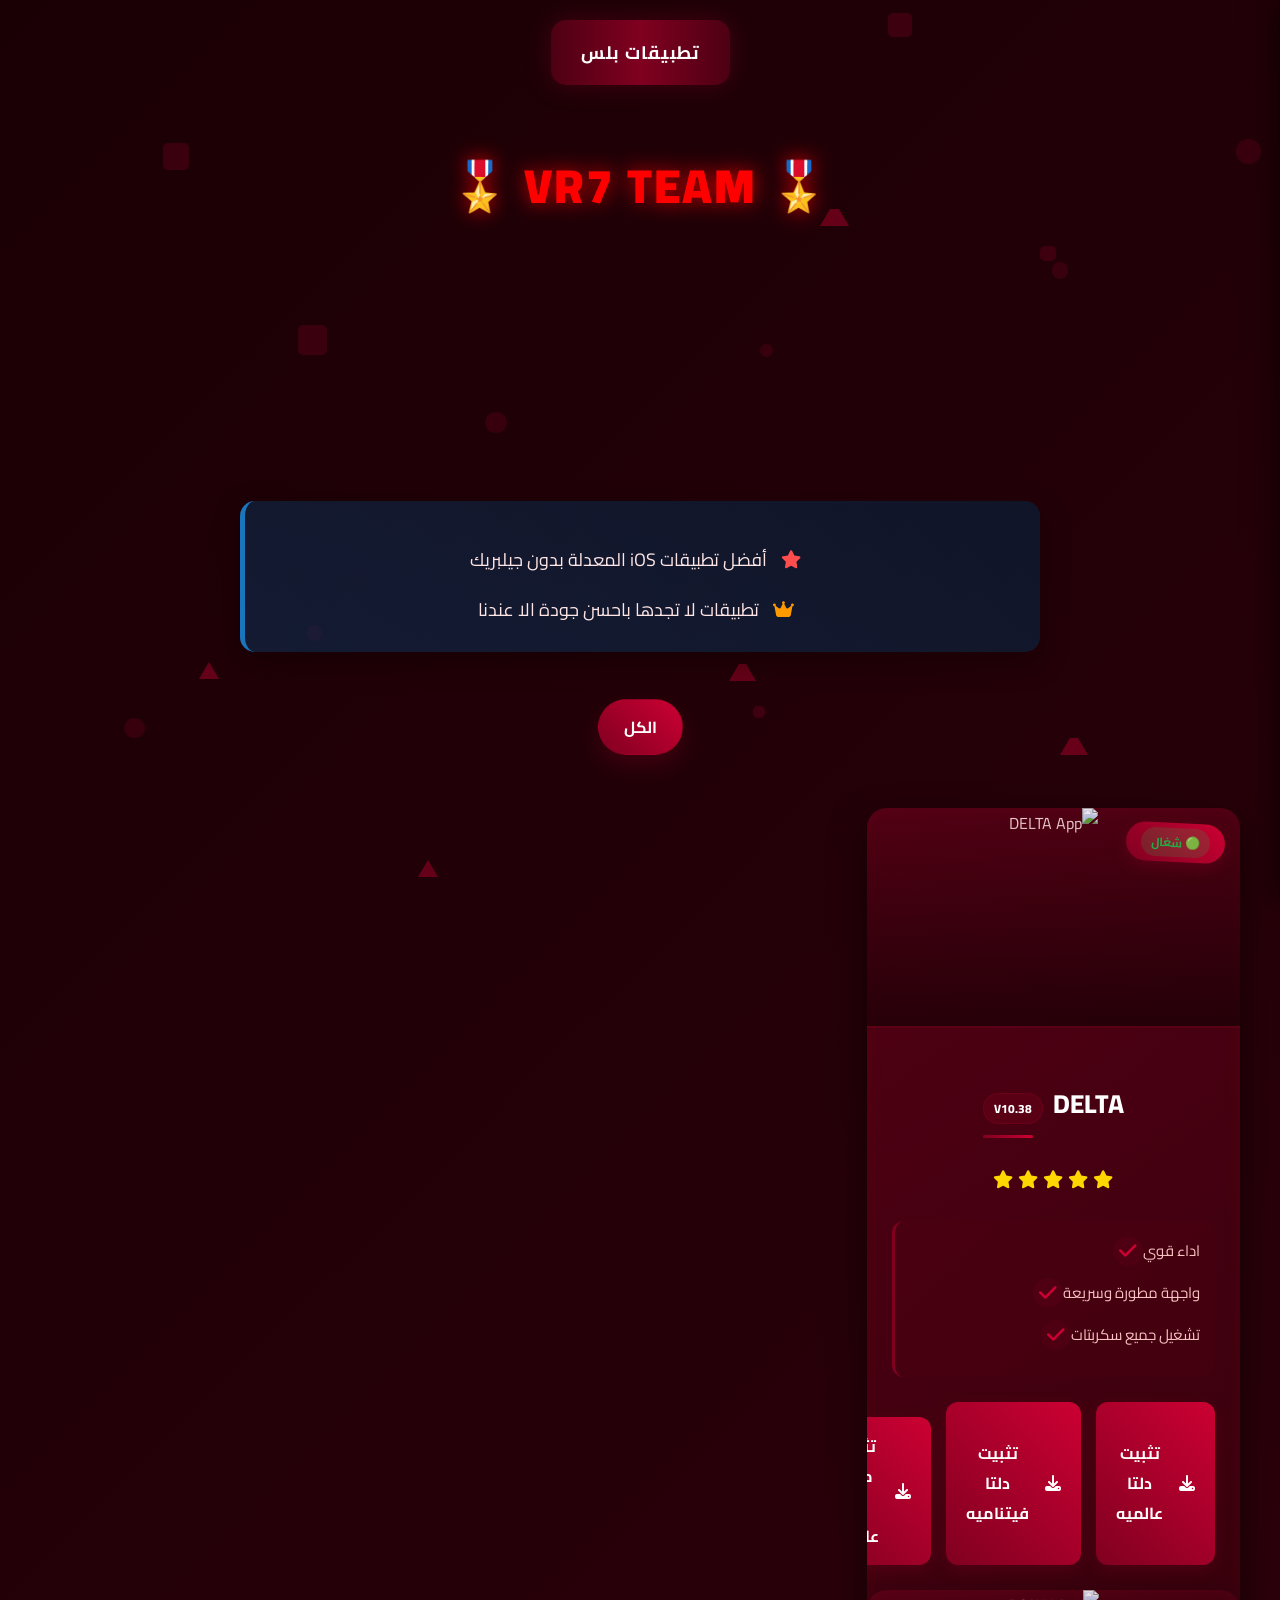
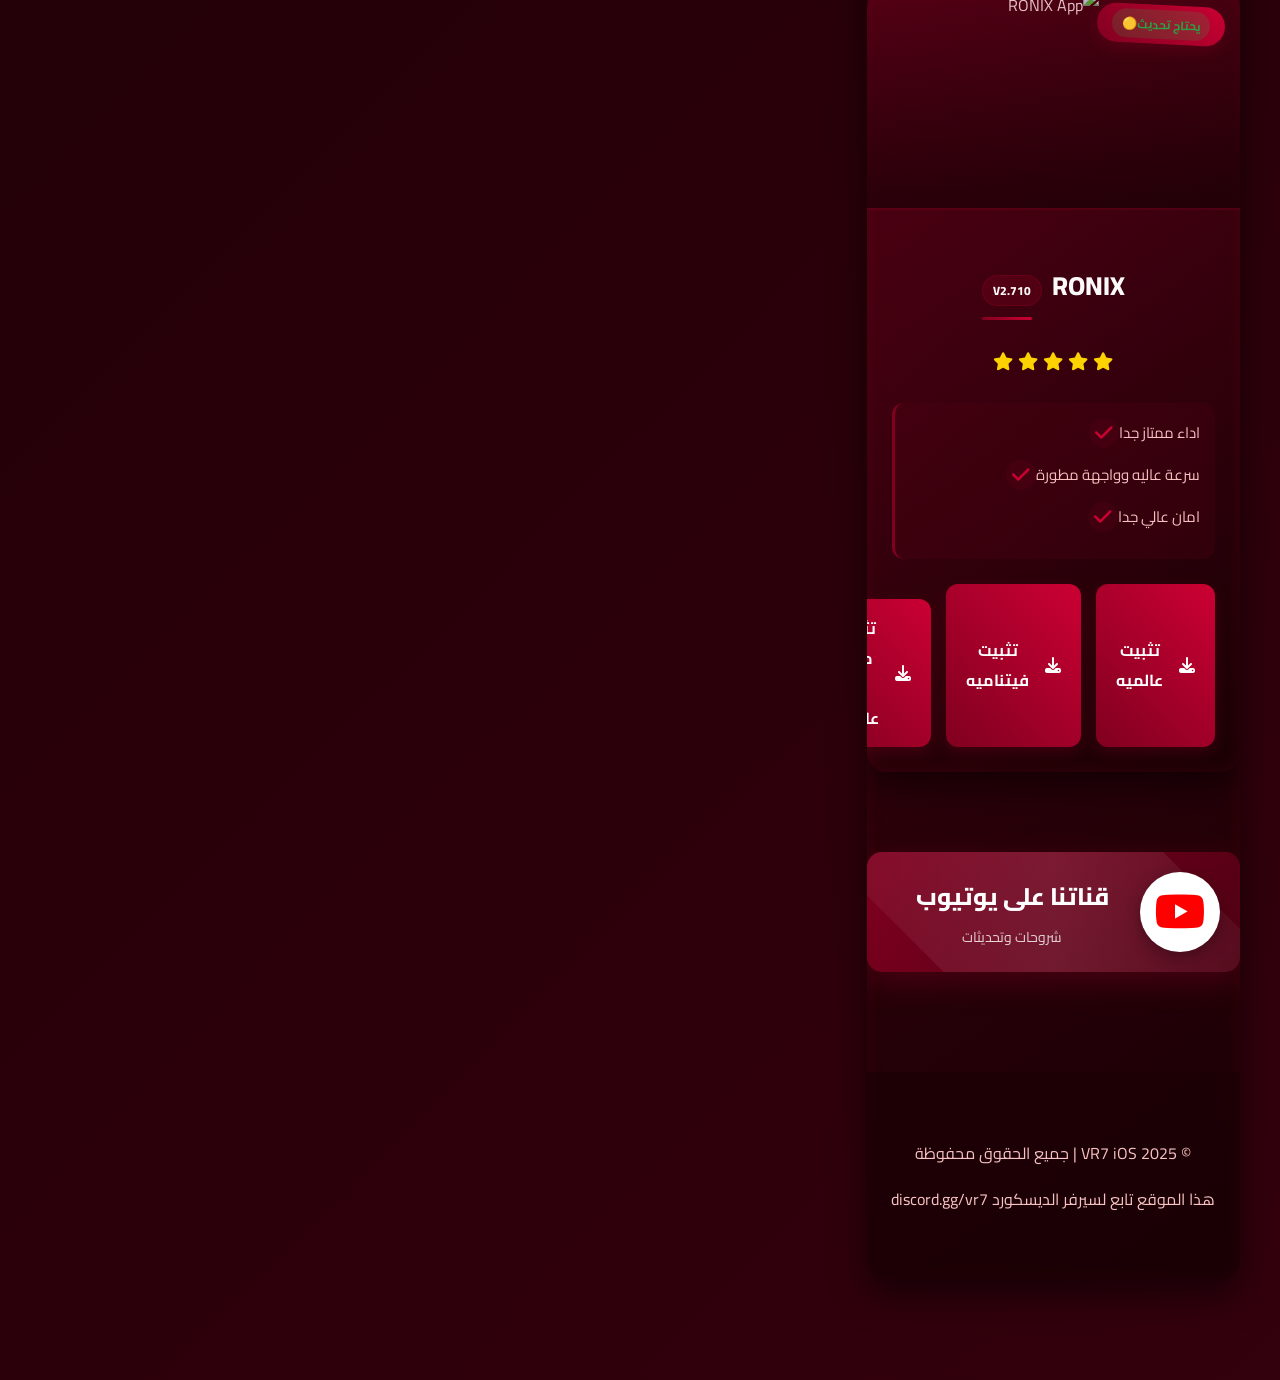
==== index.html @ 3690c136 "Add files via upload" ====
<!DOCTYPE html>
<html lang="ar" dir="rtl">
<head>
    <meta charset="UTF-8">
    <meta name="viewport" content="width=device-width, initial-scale=1.0">
    <title>VR7 iOS</title>
    <link rel="stylesheet" href="https://cdnjs.cloudflare.com/ajax/libs/font-awesome/6.4.0/css/all.min.css">
    <link rel="stylesheet" href="hahnano.css" type="text/css" media="all" />
    <style>
        .vr7-title {
            text-align: center;
            font-size: 3rem;
            font-weight: 900;
            color: #ff0000;
            text-transform: uppercase;
            letter-spacing: 2px;
            margin: 20px 0;
            animation: titleZoom 1s ease-out, titleFloat 2.5s ease-in-out 1s infinite, titleGlow 2s ease-in-out 1s infinite;
            text-shadow: 0 0 20px rgba(255, 0, 0, 0.8);
            position: relative;
        }

        @keyframes titleZoom {
            from { transform: scale(0.3); opacity: 0; }
            to { transform: scale(1); opacity: 1; }
        }

        @keyframes titleFloat {
            0%, 100% { transform: translateY(0); }
            50% { transform: translateY(-40px); }
        }

        @keyframes titleGlow {
            0%, 100% { text-shadow: 0 0 20px rgba(255, 0, 0, 0.8); }
            50% { text-shadow: 0 0 40px rgba(255, 0, 0, 1); }
        }

        .section-text {
            position: relative;
            overflow: hidden;
            border-left: 5px solid #1a75bc;
            background: linear-gradient(45deg, rgba(13, 43, 78, 0.6), rgba(10, 25, 47, 0.7));
        }
        
        .section-text::before {
            content: '';
            position: absolute;
            top: 0;
            right: 0;
            width: 100%;
            height: 100%;
            background: linear-gradient(135deg, transparent, rgba(26, 117, 188, 0.1));
            z-index: -1;
        }
        
        .section-text p {
            position: relative;
            padding-right: 15px;
            margin-bottom: 10px;
            font-size: 18px;
            line-height: 1.8;
        }
        
        .section-text p:last-child {
            margin-bottom: 0;
        }
        
        .status-indicator {
            font-size: 12px;
            font-weight: bold;
            padding: 3px 10px;
            border-radius: 15px;
        }
        
        .status-indicator.working {
            background: rgba(40, 167, 69, 0.2);
            color: #28a745;
        }
        
        .status-indicator.not-working {
            background: rgba(220, 53, 69, 0.2);
            color: #dc3545;
        }
        
        .app-button i {
            margin-left: 8px;
        }
        
        .app-badge {
            display: flex;
            align-items: center;
            gap: 8px;
        }
        
        .app-image {
            width: 100%;
            height: 100%;
            object-fit: cover;
            transition: transform 0.8s cubic-bezier(0.2, 0.8, 0.2, 1);
        }
        
        .app-card:hover .app-image {
            transform: scale(1.08);
        }
        
        .status-indicator.need-update {
            color: yellow; 
            font-weight: bold;
        }
    </style>
</head>
<body>

<div class="particles" id="particles"></div>

<div class="navbar">
  <div class="nav-container">
    <a href="ios.html">تطبيقات بلس</a>
  </div>
</div>

<div class="menu-toggle" id="menuToggle">
  <span></span>
  <span></span>
  <span></span>
</div>

<div class="mobile-menu" id="mobileMenu">
  <ul class="mobile-menu-items">
        <li><a href="ios.html">تطبيقات بلس</a></li>
  </ul>
</div>

<div class="menu-overlay" id="menuOverlay"></div>

<div class="content">
  <div class="vr7-title">🎖️ VR7 TEAM 🎖️</div>
  
  <h1 id="ios-title" class="ios-title animated-glow">iOS Apps</h1>

<div class="section-text">
  <p><i class="fas fa-star"></i> أفضل تطبيقات iOS المعدلة بدون جيلبريك</p>
  <p><i class="fas fa-crown"></i> تطبيقات لا تجدها باحسن جودة الا عندنا</p>
</div>

  <div class="category-tabs">
    <div class="category-tab active" data-category="الكل">الكل</div>
</div>
  
  <div class="app-grid">
    <!-- DELTA -->
    <div class="app-card" data-category="تطبيقات">
      <div class="app-header">
        <img src="https://i.thteam.me/Tybb8ZE4pG.jpg" alt="DELTA App" class="app-image">
        <div class="app-overlay"></div>
        <div class="app-badge">
                    <span class="status-indicator working">🟢 شغال</span>
        </div>
      </div>
      <div class="app-body">
        <h3 class="app-title">DELTA<span class="version-tag">V10.38</span></h3>
        <div class="rating">
          <span class="star"><i class="fas fa-star"></i></span>
          <span class="star"><i class="fas fa-star"></i></span>
          <span class="star"><i class="fas fa-star"></i></span>
          <span class="star"><i class="fas fa-star"></i></span>
          <span class="star"><i class="fas fa-star"></i></span>
        </div>
        <div class="app-features">
          <div class="app-feature">
            <span class="feature-text">اداء قوي</span>
            <div class="feature-icon"><i class="fas fa-check"></i></div>
          </div>
          <div class="app-feature">
            <span class="feature-text">واجهة مطورة وسريعة</span>
            <div class="feature-icon"><i class="fas fa-check"></i></div>
          </div>
          <div class="app-feature">
            <span class="feature-text">تشغيل جميع سكربتات</span>
            <div class="feature-icon"><i class="fas fa-check"></i></div>
          </div>
        </div>
        <div class="app-buttons">
          <a href="https://nekoo.eu.org/T8sEvo" class="app-button download-btn">
            <i class="fas fa-download"></i> تثبيت دلتا عالميه
          </a>

            <a href="https://nekoo.eu.org/KyAfT9" class="app-button download-btn">
            <i class="fas fa-download"></i> تثبيت دلتا فيتناميه
          </a>
            
<div class="app-buttons">
            <a href="https://cdn.gloopup.net/file/Delta-2.711.871.ipa" class="app-button download-btn">
              <i class="fas fa-download"></i>تثبيت ملف IPA عالميه
            </a>
            <a href="https://deltaexecutor.filesadda.com/DeltaiOS-2.713.ipa" class="app-button download-btn">
              <i class="fas fa-download"></i>تثبيت ملف IPA فيتناميه
            </a>

        </div>
      </div>
    </div>

    <!-- RONIX -->
    <div class="app-card" data-category="تطبيقات">
      <div class="app-header">
        <img src="https://i.thteam.me/W9BX4rzWLS.png" alt="RONIX App" class="app-image">
        <div class="app-overlay"></div>
        <div class="app-badge">
                    <span class="status-indicator working">يحتاج تحديث🟡</span>
        </div>
      </div>
      <div class="app-body">
        <h3 class="app-title">RONIX<span class="version-tag">V2.710</span></h3>
        <div class="rating">
          <span class="star"><i class="fas fa-star"></i></span>
          <span class="star"><i class="fas fa-star"></i></span>
          <span class="star"><i class="fas fa-star"></i></span>
          <span class="star"><i class="fas fa-star"></i></span>
          <span class="star"><i class="fas fa-star"></i></span>
        </div>
        <div class="app-features">
          <div class="app-feature">
            <span class="feature-text">اداء ممتاز جدا</span>
            <div class="feature-icon"><i class="fas fa-check"></i></div>
          </div>
          <div class="app-feature">
            <span class="feature-text">سرعة عاليه وواجهة مطورة</span>
            <div class="feature-icon"><i class="fas fa-check"></i></div>
          </div>
          <div class="app-feature">
            <span class="feature-text">امان عالي جدا</span>
            <div class="feature-icon"><i class="fas fa-check"></i></div>
          </div>
        </div>
        <div class="app-buttons">
          <a href="https://nekoo.eu.org/nWkgyB" class="app-button download-btn">
            <i class="fas fa-download"></i> تثبيت  عالميه
          </a>

          <a href="https://nekoo.eu.org/4q7R5w" class="app-button download-btn">
            <i class="fas fa-download"></i> تثبيت  فيتناميه
          </a>

        
                       
             <div class="app-buttons">
                 <a href="https://wrdcdn.net/r/154522/1773010059973/Ronix_2.710.706-3.ipa" class="app-button download-btn">
              <i class="fas fa-download"></i>تثبيت ملف iPA عالميه
            </a>
            
            <a href="https://wrdcdn.net/r/154522/1772929519604/Ronix%20VN_2.709.869.ipa" class="app-button download-btn">
              <i class="fas fa-download"></i>تثبيت ملف iPA فيتناميه
            </a>

        </div>
      </div>
    </div>
  </div>

<div class="youtube-button-section">
  <div class="youtube-container">
    <a href="https://youtube.com/@_vr7?si=ngyQSqnVWarBfsKb" class="youtube-button" target="_blank">
      <div class="youtube-pulse"></div>
      <div class="youtube-icon-wrapper">
        <i class="fab fa-youtube"></i>
      </div>
      <div class="youtube-text">
        <div class="youtube-main-text">قناتنا على يوتيوب</div>
        <div class="youtube-sub-text">شروحات وتحديثات</div>
      </div>
      <div class="youtube-arrow">
        <i class="fas fa-arrow-left"></i>
      </div>
    </a>
  </div>
</div>

<footer>
  <div class="footer-text">
    <p>© 2025 VR7 iOS | جميع الحقوق محفوظة</p>
    <p>هذا الموقع تابع لسيرفر الديسكورد discord.gg/vr7</p>
  </div>
</footer>
</div>

<script>
  document.addEventListener('DOMContentLoaded', function() {
    function createParticles() {
      const particlesContainer = document.getElementById('particles');
      if (!particlesContainer) return;
      const particleCount = window.innerWidth < 768 ? 15 : 25;
      
      const particleTypes = ['square', 'triangle', 'circle', 'star'];
      
      for (let i = 0; i < particleCount; i++) {
        const particle = document.createElement('div');
        const randomType = particleTypes[Math.floor(Math.random() * particleTypes.length)];
        particle.classList.add('particle', randomType);
        
        const size = Math.random() * 20 + 10;
        particle.style.width = size + 'px';
        particle.style.height = size + 'px';
        particle.style.left = Math.random() * 100 + 'vw';
        particle.style.top = Math.random() * 100 + 'vh';
        
        const duration = Math.random() * 20 + 10;
        particle.style.animationDuration = duration + 's';
        const delay = Math.random() * 5;
        particle.style.animationDelay = delay + 's';
        
        particlesContainer.appendChild(particle);
      }
    }

    function handleScrollAnimation() {
      const faders = document.querySelectorAll('.fade-in-section');
      const appearOptions = {
        threshold: 0.1,
        rootMargin: "0px 0px -100px 0px"
      };

      if ('IntersectionObserver' in window) {
        const appearOnScroll = new IntersectionObserver(function(entries, observer) {
          entries.forEach(entry => {
            if (!entry.isIntersecting) return;
            entry.target.classList.add('visible');
            observer.unobserve(entry.target);
          });
        }, appearOptions);

        faders.forEach(fader => {
          appearOnScroll.observe(fader);
        });

        const iosTitle = document.getElementById('ios-title');
        if (iosTitle) {
          iosTitle.classList.add('visible');
        }

        const appCards = document.querySelectorAll('.app-card');
        setTimeout(() => {
          appCards.forEach((card, index) => {
            setTimeout(() => {
              card.classList.add('visible');
            }, index * 100);
          });
        }, 500);
      }
    }

    function setupMobileMenu() {
      const menuToggle = document.querySelector('.menu-toggle');
      const mobileMenu = document.querySelector('.mobile-menu');
      const menuOverlay = document.querySelector('.menu-overlay');
      if (!menuToggle || !mobileMenu || !menuOverlay) return;

      menuToggle.addEventListener('click', function() {
        menuToggle.classList.toggle('active');
        mobileMenu.classList.toggle('active');
        menuOverlay.classList.toggle('active');
        document.body.style.overflow = mobileMenu.classList.contains('active') ? 'hidden' : '';
      });

      menuOverlay.addEventListener('click', function() {
        menuToggle.classList.remove('active');
        mobileMenu.classList.remove('active');
        menuOverlay.classList.remove('active');
        document.body.style.overflow = '';
      });
    }

    function setupCategoryTabs() {
      const categoryTabs = document.querySelectorAll('.category-tab');
      const appCards = document.querySelectorAll('.app-card');
      if (!categoryTabs.length || !appCards.length) return;

      categoryTabs.forEach(tab => {
        tab.addEventListener('click', function() {
          categoryTabs.forEach(t => t.classList.remove('active'));
          this.classList.add('active');
          const category = this.getAttribute('data-category');
          if (category === 'الكل') {
            appCards.forEach(card => {
              card.style.display = 'block';
              setTimeout(() => {
                card.classList.add('visible');
              }, 100);
            });
          } else {
            appCards.forEach(card => {
              card.classList.remove('visible');
              setTimeout(() => {
                const cardCategory = card.getAttribute('data-category');
                if (cardCategory === category || card.querySelector('.app-description').textContent.includes(category)) {
                  card.style.display = 'block';
                  setTimeout(() => {
                    card.classList.add('visible');
                  }, 100);
                } else {
                  card.style.display = 'none';
                }
              }, 300);
            });
          }
        });
      });
    }

    function setupDownloadButtons() {
      const downloadButtons = document.querySelectorAll('.download-btn');
      downloadButtons.forEach(button => {
        button.addEventListener('click', function(e) {
          if (!confirm('هل أنت متأكد من تثبيت هذا التطبيق؟ قد يكون هناك مخاطر أمنية محتملة عند تثبيت تطبيقات من مصادر غير معروفة.')) {
            e.preventDefault();
            return;
          }
          const originalText = this.textContent;
          this.innerHTML = '<i class="fas fa-spinner fa-spin"></i> جاري التحميل...';
          setTimeout(() => {
            this.innerHTML = '<i class="fas fa-check"></i> تم البدء!';
            
            setTimeout(() => {
              alert("طفشت وانت يجيك تعذر التثبيت؟\nمتوفر عندنا شهاده سنويه مع ضمان ويكون معك هاك شغال طول الوقت وانواع الهاكات و تطبيقات اخرى - العاب اخرى.\nاذا بغيت تشتري حياك تنورنا في التكت discord.gg/vr7");
            }, 1000);

            setTimeout(() => {
              this.innerHTML = originalText;
            }, 3000);
          }, 1000);
        });
      });
    }

    function optimizeImages() {
      document.querySelectorAll('img').forEach(img => {
        if (!img.hasAttribute('loading')) {
          img.setAttribute('loading', 'lazy');
        }
      });
    }

    function setupScrollEffects() {
      const navbar = document.querySelector('.navbar');
      if (!navbar) return;
      window.addEventListener('scroll', function() {
        const scrollPosition = window.scrollY;
        navbar.style.background = scrollPosition > 50 ? 'rgba(10, 25, 47, 0.9)' : 'transparent';
      });
    }

    createParticles();
    handleScrollAnimation();
    setupMobileMenu();
    setupCategoryTabs();
    setupDownloadButtons();
    optimizeImages();
    setupScrollEffects();
  });
</script>
</body>
</html>
---- hahnano.css ----
@import url('https://fonts.googleapis.com/css2?family=Cairo:wght@400;700;900&display=swap');

@keyframes float {
  0% {
    transform: translateY(0) translateX(0) rotate(0deg);
  }
  50% {
    transform: translateY(-30px) translateX(15px) rotate(5deg);
  }
  100% {
    transform: translateY(0) translateX(0) rotate(0deg);
  }
}

body {
  margin: 0;
  padding: 0;
  font-family: 'Cairo', sans-serif;
  background-color: #1a0005;
  color: #ffe6e6;
  overflow-x: hidden;
  background-image: linear-gradient(135deg, #1a0005, #33000d);
}

.navbar {
  width: 100%;
  text-align: center;
  padding-top: 20px;
  position: fixed;
  top: 0;
  z-index: 1000;
}

.nav-container {
  display: inline-block;
  background: linear-gradient(90deg, #4d0013, #800020, #4d0013);
  border-radius: 15px;
  padding: 0;
  overflow: hidden;
  box-shadow: 0 0 25px rgba(128, 0, 32, 0.4);
}

.navbar a {
  display: inline-block;
  color: white;
  text-align: center;
  padding: 16px 30px;
  text-decoration: none;
  font-size: 18px;
  margin: 0;
  float: right;
  font-weight: 700;
  text-transform: uppercase;
  letter-spacing: 1px;
  transition: all 0.3s;
}

.navbar a:hover {
  background-color: rgba(255, 255, 255, 0.1);
  transform: translateY(-3px);
  box-shadow: 0 10px 20px rgba(0, 0, 0, 0.3);
}

.content {
  padding: 120px 20px 50px;
  text-align: center;
  min-height: 100vh;
}

.ios-title {
  font-size: 70px;
  font-weight: 900;
  letter-spacing: 5px;
  margin: 80px 0 60px;
  text-shadow: 0 0 30px rgba(128, 0, 32, 0.5);
  opacity: 0;
  transform: translateY(50px);
  transition: opacity 1s, transform 1s;
  background: linear-gradient(to right, #800020, #cc0033, #800020);
  -webkit-background-clip: text;
  -webkit-text-fill-color: transparent;
  background-size: 300% 100%;
  animation: gradient 8s ease infinite;
}

@keyframes gradient {
  0% {background-position: 0% 50%}
  50% {background-position: 100% 50%}
  100% {background-position: 0% 50%}
}

.section-text {
  max-width: 800px;
  margin: 0 auto 50px;
  font-size: 18px;
  line-height: 1.6;
  background-color: rgba(77, 0, 19, 0.6); /* أحمر غامق شفاف */
  padding: 25px;
  border-radius: 15px;
  border-left: 5px solid #800020; /* أحمر بورجوندي */
  box-shadow: 0 10px 30px rgba(0, 0, 0, 0.3);
  color: #ffe6e6; /* أبيض مائل للوردي */
}

.section-text i.fas {
  margin-left: 10px;
}

.section-text .fa-star {
  color: #ff4d4d !important; /* أحمر ساطع */
}

.section-text .fa-crown {
  color: #ff9900 !important; /* برتقالي محمر */
}

/* ========== تصميم جديد لبطاقات التطبيقات ========== */
.app-grid {
  display: grid;
  grid-template-columns: repeat(auto-fill, minmax(320px, 1fr));
  gap: 40px;
  max-width: 1300px;
  margin: 50px auto;
  padding: 0 20px;
}

.app-card {
  background: linear-gradient(145deg, #4d0013, #1a0005);
  border-radius: 20px;
  overflow: hidden;
  box-shadow: 
    0 15px 35px rgba(0, 0, 0, 0.5),
    inset 0 0 15px rgba(128, 0, 32, 0.2);
  transition: all 0.4s cubic-bezier(0.175, 0.885, 0.32, 1.275);
  border: none;
  position: relative;
  opacity: 0;
  transform: translateY(30px) scale(0.95);
}

.app-card::before {
  content: '';
  position: absolute;
  top: 0;
  left: 0;
  width: 100%;
  height: 100%;
  background: linear-gradient(135deg, rgba(128, 0, 32, 0.1), transparent 70%);
  z-index: 1;
  pointer-events: none;
}

.app-card.visible {
  opacity: 1;
  transform: translateY(0) scale(1);
}

.app-card:hover {
  transform: translateY(-15px) scale(1.02);
  box-shadow: 
    0 25px 50px rgba(128, 0, 32, 0.5),
    inset 0 0 25px rgba(128, 0, 32, 0.3);
  z-index: 2;
}

.app-header {
  position: relative;
  overflow: hidden;
  height: 220px;
  border-bottom: 2px solid rgba(128, 0, 32, 0.3);
}

.app-image {
  width: 100%;
  height: 100%;
  object-fit: cover;
  transition: transform 0.8s cubic-bezier(0.2, 0.8, 0.2, 1);
}

.app-card:hover .app-image {
  transform: scale(1.08);
}

.app-overlay {
  position: absolute;
  top: 0;
  left: 0;
  width: 100%;
  height: 100%;
  background: linear-gradient(to bottom, transparent, rgba(26, 0, 5, 0.9));
}

.app-badge {
  position: absolute;
  top: 15px;
  right: 15px;
  background: linear-gradient(45deg, #800020, #cc0033);
  color: white;
  padding: 5px 15px;
  border-radius: 30px;
  font-size: 14px;
  font-weight: 700;
  z-index: 2;
  box-shadow: 0 5px 15px rgba(128, 0, 32, 0.4);
  transform: rotate(3deg);
  transition: all 0.3s ease;
}

.app-card:hover .app-badge {
  transform: rotate(0) translateY(-5px);
  box-shadow: 0 8px 20px rgba(128, 0, 32, 0.6);
}

.app-body {
  padding: 25px;
  position: relative;
  z-index: 2;
}

.app-title {
  font-size: 26px;
  font-weight: 800;
  margin-bottom: 15px;
  color: white;
  position: relative;
  display: inline-block;
  padding-bottom: 10px;
}

.app-title::after {
  content: '';
  position: absolute;
  bottom: 0;
  left: 0;
  width: 50px;
  height: 3px;
  background: linear-gradient(90deg, #800020, #cc0033);
  border-radius: 3px;
}

.app-description {
  font-size: 16px;
  line-height: 1.6;
  color: #ffd9d9;
  margin-bottom: 20px;
  min-height: 80px;
}

.app-features {
  margin: 25px 0;
  padding: 15px;
  background: rgba(77, 0, 19, 0.3);
  border-radius: 12px;
  border-left: 3px solid #800020;
}

.app-feature {
  display: flex;
  align-items: center;
  margin-bottom: 12px;
  text-align: right;
  font-size: 15px;
  color: #f9c2c2;
}

.feature-icon {
  margin-left: 10px;
  color: #cc0033;
  font-size: 20px;
  background: rgba(128, 0, 32, 0.15);
  width: 30px;
  height: 30px;
  border-radius: 50%;
  display: flex;
  align-items: center;
  justify-content: center;
}

.app-buttons {
  display: flex;
  gap: 15px;
  margin-top: 15px;
}

.app-button {
  flex: 1;
  padding: 14px 20px;
  border: none;
  border-radius: 12px;
  font-size: 16px;
  font-weight: 700;
  cursor: pointer;
  transition: all 0.3s ease;
  text-align: center;
  text-decoration: none;
  display: flex;
  align-items: center;
  justify-content: center;
  gap: 8px;
}

.download-btn {
  background: linear-gradient(45deg, #800020, #cc0033);
  color: white;
  box-shadow: 0 5px 15px rgba(128, 0, 32, 0.3);
}

.download-btn:hover {
  background: linear-gradient(45deg, #cc0033, #800020);
  transform: translateY(-3px);
  box-shadow: 0 10px 25px rgba(128, 0, 32, 0.5);
}

.info-btn {
  background: rgba(255, 255, 255, 0.12);
  color: white;
  border: 1px solid rgba(255, 255, 255, 0.2);
}

.info-btn:hover {
  background: rgba(255, 255, 255, 0.2);
  transform: translateY(-3px);
  box-shadow: 0 5px 15px rgba(255, 255, 255, 0.1);
}

/* تأثيرات إضافية */
.app-card::after {
  content: '';
  position: absolute;
  top: -2px;
  left: -2px;
  right: -2px;
  bottom: -2px;
  background: linear-gradient(45deg, #800020, #cc0033, #800020);
  z-index: -1;
  border-radius: 22px;
  opacity: 0;
  transition: opacity 0.4s ease;
}

.app-card:hover::after {
  opacity: 0.8;
}

/* ========== نهاية التصميم الجديد للبطاقات ========== */

.features-title {
  font-size: 36px;
  font-weight: 800;
  margin: 80px auto 30px;
  text-align: center;
  position: relative;
  display: inline-block;
  color: white;
  text-shadow: 0 0 15px rgba(128, 0, 32, 0.7);
  background: linear-gradient(45deg, #800020, #cc0033);
  padding: 15px 40px;
  border-radius: 50px;
  box-shadow: 0 10px 25px rgba(0, 0, 0, 0.3);
  opacity: 0;
  transform: translateY(50px);
  transition: opacity 1s, transform 1s;
}

.features-title.visible {
  opacity: 1;
  transform: translateY(0);
}

.category-tabs {
  display: flex;
  justify-content: center;
  gap: 15px;
  margin: 40px auto;
  flex-wrap: wrap;
}

.category-tab {
  padding: 12px 25px;
  background: rgba(77, 0, 19, 0.4);
  color: white;
  border: 1px solid rgba(128, 0, 32, 0.3);
  border-radius: 30px;
  cursor: pointer;
  font-weight: 700;
  transition: all 0.3s ease;
}

.category-tab:hover, .category-tab.active {
  background: linear-gradient(45deg, #800020, #cc0033);
  transform: translateY(-3px);
  box-shadow: 0 10px 20px rgba(128, 0, 32, 0.3);
}

.installation-guide {
  max-width: 800px;
  margin: 60px auto;
  background: rgba(77, 0, 19, 0.4);
  padding: 30px;
  border-radius: 20px;
  box-shadow: 0 15px 35px rgba(0, 0, 0, 0.3);
  border: 1px solid rgba(128, 0, 32, 0.3);
}

.guide-title {
  font-size: 28px;
  font-weight: 800;
  margin-bottom: 25px;
  color: white;
  text-align: center;
  text-shadow: 0 0 10px rgba(128, 0, 32, 0.4);
}

.guide-steps {
  counter-reset: step-counter;
}

.guide-step {
  position: relative;
  padding: 0 0 25px 50px;
  counter-increment: step-counter;
  margin-bottom: 20px;
  border-bottom: 1px dashed rgba(255, 255, 255, 0.1);
}

.guide-step:last-child {
  border-bottom: none;
  padding-bottom: 0;
}

.guide-step::before {
  content: counter(step-counter);
  position: absolute;
  left: 0;
  top: 0;
  width: 36px;
  height: 36px;
  background: linear-gradient(45deg, #800020, #cc0033);
  color: white;
  border-radius: 50%;
  display: flex;
  align-items: center;
  justify-content: center;
  font-weight: 700;
  box-shadow: 0 5px 15px rgba(128, 0, 32, 0.3);
}

.step-title {
  font-size: 20px;
  font-weight: 700;
  margin-bottom: 10px;
  color: white;
}

.step-description {
  font-size: 16px;
  line-height: 1.6;
  color: #f9c2c2;
}

.particles {
  position: fixed;
  top: 0;
  left: 0;
  width: 100%;
  height: 100%;
  z-index: -1;
  overflow: hidden;
}

.particle {
  position: absolute;
  animation: float 15s infinite ease-in-out;
}

/* أشكال هندسية متنوعة */
.particle.square {
  background-color: rgba(128, 0, 32, 0.3);
  border-radius: 5px;
  width: 15px;
  height: 15px;
}

.particle.triangle {
  width: 0;
  height: 0;
  border-left: 10px solid transparent;
  border-right: 10px solid transparent;
  border-bottom: 17px solid rgba(204, 0, 51, 0.4);
}

.particle.circle {
  background-color: rgba(128, 0, 32, 0.25);
  border-radius: 50%;
  width: 12px;
  height: 12px;
}

.particle.star {
  width: 0;
  height: 0;
  position: relative;
  color: rgba(255, 200, 200, 0.3);
}

.particle.star:before, .particle.star:after {
  content: '';
  position: absolute;
  top: 0;
  left: 0;
  width: 100%;
  height: 100%;
  background: currentColor;
}

.particle.star:before {
  transform: rotate(30deg);
}

.particle.star:after {
  transform: rotate(60deg);
}

.social-icons {
  display: flex;
  justify-content: center;
  gap: 20px;
  margin: 50px 0;
}

.social-icon {
  width: 50px;
  height: 50px;
  display: flex;
  align-items: center;
  justify-content: center;
  background: rgba(77, 0, 19, 0.6);
  border-radius: 50%;
  font-size: 24px;
  color: white;
  transition: all 0.3s;
  border: 1px solid rgba(128, 0, 32, 0.3);
}

.social-icon:hover {
  transform: translateY(-5px);
  background: #800020;
  box-shadow: 0 10px 20px rgba(128, 0, 32, 0.5);
}

footer {
  padding: 50px 20px;
  text-align: center;
  background-color: rgba(26, 0, 5, 0.7);
  margin-top: 100px;
}

.footer-text {
  font-size: 16px;
  color: #f9c2c2;
  max-width: 800px;
  margin: 0 auto;
}

.animated-glow {
  animation: glow 2s ease-in-out infinite alternate;
}

@keyframes glow {
  from {
    text-shadow: 0 0 10px #fff, 0 0 20px #fff, 0 0 30px #800020, 0 0 40px #800020;
  }
  to {
    text-shadow: 0 0 20px #fff, 0 0 30px #cc0033, 0 0 40px #cc0033, 0 0 50px #cc0033;
  }
}

.mobile-menu {
  position: fixed;
  top: 0;
  right: -250px;
  width: 250px;
  height: 100%;
  background: linear-gradient(135deg, #4d0013, #800020);
  z-index: 2000;
  transition: right 0.4s cubic-bezier(0.77, 0.2, 0.05, 1.0);
  box-shadow: -5px 0 25px rgba(0, 0, 0, 0.5);
  overflow-y: auto;
  padding-top: 70px;
}

.mobile-menu.active {
  right: 0;
}

.mobile-menu-items {
  list-style: none;
  padding: 0;
  margin: 0;
}

.mobile-menu-items li {
  opacity: 0;
  transform: translateX(50px);
  transition: all 0.5s ease;
}

.mobile-menu.active .mobile-menu-items li {
  opacity: 1;
  transform: translateX(0);
}

.mobile-menu.active .mobile-menu-items li:nth-child(1) {
  transition-delay: 0.1s;
}

.mobile-menu.active .mobile-menu-items li:nth-child(2) {
  transition-delay: 0.2s;
}

.mobile-menu.active .mobile-menu-items li:nth-child(3) {
  transition-delay: 0.3s;
}

.mobile-menu.active .mobile-menu-items li:nth-child(4) {
  transition-delay: 0.4s;
}

.mobile-menu.active .mobile-menu-items li:nth-child(5) {
  transition-delay: 0.5s;
}

.mobile-menu-items li a {
  display: block;
  padding: 15px 25px;
  color: white;
  text-decoration: none;
  font-size: 18px;
  font-weight: 700;
  border-bottom: 1px solid rgba(255, 255, 255, 0.1);
  transition: all 0.3s ease;
  text-align: right;
}

.mobile-menu-items li a:hover {
  background: rgba(255, 255, 255, 0.1);
  padding-right: 35px;
  color: #ffffff;
}

.menu-toggle {
  display: none;
  position: fixed;
  top: 20px;
  right: 20px;
  width: 40px;
  height: 40px;
  background: linear-gradient(135deg, #800020, #cc0033);
  border-radius: 50%;
  z-index: 2001;
  cursor: pointer;
  box-shadow: 0 4px 15px rgba(128, 0, 32, 0.5);
  transition: all 0.3s ease;
}

.menu-toggle:hover {
  transform: scale(1.1);
  box-shadow: 0 6px 20px rgba(128, 0, 32, 0.7);
}

.menu-toggle span {
  display: block;
  position: absolute;
  height: 3px;
  width: 24px;
  background: white;
  opacity: 1;
  right: 8px;
  transform: rotate(0deg);
  transition: all 0.3s ease;
}

.menu-toggle span:nth-child(1) {
  top: 12px;
}

.menu-toggle span:nth-child(2) {
  top: 19px;
}

.menu-toggle span:nth-child(3) {
  top: 26px;
}

.menu-toggle.active span:nth-child(1) {
  top: 19px;
  transform: rotate(45deg);
}

.menu-toggle.active span:nth-child(2) {
  opacity: 0;
  right: -30px;
}

.menu-toggle.active span:nth-child(3) {
  top: 19px;
  transform: rotate(-45deg);
}

.menu-overlay {
  position: fixed;
  top: 0;
  left: 0;
  width: 100%;
  height: 100%;
  background: rgba(0, 0, 0, 0.7);
  z-index: 1999;
  display: none;
  opacity: 0;
  transition: opacity 0.3s ease;
}

.menu-overlay.active {
  display: block;
  opacity: 1;
}

.version-tag {
  display: inline-block;
  background: rgba(128, 0, 32, 0.3);
  color: white;
  padding: 3px 10px;
  border-radius: 20px;
  font-size: 12px;
  margin-right: 10px;
  border: 1px solid rgba(128, 0, 32, 0.5);
}

.rating {
  display: flex;
  gap: 5px;
  margin: 10px 0;
  justify-content: center;
}

.star {
  color: #ffd700;
  font-size: 18px;
}

/* تحسينات عامة للتجاوب مع جميع الأحجام */
@media screen and (max-width: 1200px) {
  .app-grid {
    grid-template-columns: repeat(auto-fill, minmax(280px, 1fr));
  }
}

@media screen and (max-width: 992px) {
  .ios-title {
    font-size: 60px;
    margin: 60px 0 40px;
  }
  
  .installation-guide {
    width: 90%;
  }
}

@media screen and (max-width: 768px) {
  .navbar {
    display: none;
  }
  
  .menu-toggle {
    display: block;
  }
  
  .content {
    padding-top: 80px;
  }
  
  .ios-title {
    font-size: 50px;
    letter-spacing: 3px;
    margin: 50px 0 30px;
  }
  
  .section-text {
    padding: 20px;
    font-size: 16px;
  }
  
  .features-title {
    font-size: 30px;
    padding: 12px 30px;
  }
  
  .app-grid {
    grid-template-columns: repeat(auto-fill, minmax(250px, 1fr));
  }
  
  .guide-step {
    padding-left: 40px;
  }
  
  .guide-step::before {
    width: 30px;
    height: 30px;
    font-size: 14px;
  }
}

@media screen and (max-width: 576px) {
  .ios-title {
    font-size: 40px;
    letter-spacing: 2px;
    margin: 40px 0 20px;
  }
  
  .content {
    padding: 100px 10px 30px;
  }
  
  .section-text {
    margin-bottom: 30px;
    padding: 15px;
    font-size: 14px;
  }
  
  .features-title {
    font-size: 24px;
    padding: 10px 20px;
    margin: 40px auto 20px;
  }
  
  .app-grid {
    grid-template-columns: 1fr;
    gap: 20px;
  }
  
  .category-tab {
    padding: 8px 15px;
    font-size: 14px;
  }
  
  .guide-title {
    font-size: 24px;
  }
  
  .step-title {
    font-size: 18px;
  }
  
  .app-buttons {
    flex-direction: column;
  }
  
  /* تعديلات للهواتف على البطاقات الجديدة */
  .app-grid {
    grid-template-columns: repeat(auto-fill, minmax(280px, 1fr));
    gap: 25px;
  }
  
  .app-header {
    height: 180px;
  }
  
  .app-title {
    font-size: 22px;
  }
  
  .app-description {
    min-height: auto;
  }
  
  .app-buttons {
    flex-direction: column;
  }
}

@media screen and (max-width: 400px) {
  .ios-title {
    font-size: 32px;
  }
  
  .guide-step {
    padding-left: 35px;
  }
  
  .guide-step::before {
    width: 25px;
    height: 25px;
    font-size: 12px;
  }
}

/* تحسينات لمنع الأخطاء في التخطيط على الأجهزة الصغيرة */
* {
  box-sizing: border-box;
}

img {
  max-width: 100%;
  height: auto;
}

/* تحسينات لتجربة المستخدم على الأجهزة باللمس */
@media (hover: none) {
  .app-card:hover {
    transform: none;
  }
  
  .app-card:hover .app-image {
    transform: none;
  }
  
  .download-btn:hover {
    transform: none;
  }
  
  .info-btn:hover {
    transform: none;
  }
}

/* تحسين عرض الجزيئات على الأجهزة الصغيرة */
@media screen and (max-width: 768px) {
  .particles .particle {
    width: 50px !important;
    height: 50px !important;
  }
}

/* قسم شروحات الايفون */
.tutorials-section {
  max-width: 1200px;
  margin: 50px auto;
  padding: 0 20px;
}

.tutorials-grid {
  display: grid;
  grid-template-columns: repeat(auto-fill, minmax(500px, 1fr));
  gap: 30px;
  margin-top: 50px;
}

.tutorial-card {
  background: rgba(77, 0, 19, 0.4);
  border-radius: 15px;
  overflow: hidden;
  box-shadow: 0 10px 30px rgba(0, 0, 0, 0.4);
  transition: all 0.4s ease;
  border: 1px solid rgba(128, 0, 32, 0.3);
  display: flex;
  flex-direction: column;
  opacity: 0;
  transform: translateY(30px);
  animation: fadeInUp 0.6s forwards;
  animation-delay: calc(var(--order) * 0.1s);
}

@keyframes fadeInUp {
  to {
    opacity: 1;
    transform: translateY(0);
  }
}

.tutorial-card:hover {
  transform: translateY(-10px);
  box-shadow: 0 15px 35px rgba(128, 0, 32, 0.4);
  border-color: rgba(128, 0, 32, 0.6);
}

.tutorial-thumbnail {
  position: relative;
  overflow: hidden;
  height: 200px;
}

.tutorial-image {
  width: 100%;
  height: 100%;
  object-fit: cover;
  transition: transform 0.5s ease;
}

.tutorial-card:hover .tutorial-image {
  transform: scale(1.1);
}

.play-button {
  position: absolute;
  top: 50%;
  left: 50%;
  transform: translate(-50%, -50%);
  width: 60px;
  height: 60px;
  background: rgba(128, 0, 32, 0.8);
  border-radius: 50%;
  display: flex;
  align-items: center;
  justify-content: center;
  color: white;
  font-size: 24px;
  z-index: 2;
  opacity: 0.9;
  transition: all 0.3s ease;
  box-shadow: 0 0 20px rgba(128, 0, 32, 0.5);
}

.tutorial-card:hover .play-button {
  transform: translate(-50%, -50%) scale(1.1);
  opacity: 1;
  box-shadow: 0 0 30px rgba(128, 0, 32, 0.8);
}

.tutorial-info {
  padding: 20px;
  flex-grow: 1;
  display: flex;
  flex-direction: column;
}

.tutorial-title {
  font-size: 20px;
  font-weight: 700;
  margin-bottom: 10px;
  color: white;
}

.tutorial-description {
  font-size: 15px;
  line-height: 1.5;
  color: #f9c2c2;
  flex-grow: 1;
  margin-bottom: 15px;
}

.tutorial-meta {
  display: flex;
  justify-content: space-between;
  font-size: 14px;
  color: #f9c2c2;
}

.tutorial-duration, .tutorial-date {
  display: flex;
  align-items: center;
}

.tutorial-duration i, .tutorial-date i {
  margin-left: 5px;
  color: rgba(204, 0, 51, 0.7);
}

#tutorials-title {
  opacity: 0;
  transform: translateY(50px);
  animation: fadeInTitle 1s forwards;
  animation-delay: 0.3s;
}

@keyframes fadeInTitle {
  to {
    opacity: 1;
    transform: translateY(0);
  }
}

/* تحسينات تجاوب قسم الشروحات مع أحجام الشاشات المختلفة */
@media screen and (max-width: 992px) {
  .tutorials-grid {
    grid-template-columns: repeat(auto-fill, minmax(400px, 1fr));
  }
}

@media screen and (max-width: 768px) {
  .tutorials-grid {
    grid-template-columns: 1fr;
  }
  
  .tutorial-card {
    max-width: 500px;
    margin: 0 auto;
  }
}

@media screen and (max-width: 576px) {
  .tutorial-thumbnail {
    height: 180px;
  }
  
  .play-button {
    width: 50px;
    height: 50px;
    font-size: 20px;
  }
  
  .tutorial-title {
    font-size: 18px;
  }
  
  .tutorial-description {
    font-size: 14px;
  }
}

/* قسم زر يوتيوب */
.youtube-button-section {
  display: flex;
  justify-content: center;
  align-items: center;
  margin: 80px auto;
  position: relative;
}

.youtube-container {
  position: relative;
  width: 500px;
  height: 120px;
  perspective: 1000px;
}

.youtube-button {
  display: flex;
  align-items: center;
  text-decoration: none;
  background: linear-gradient(135deg, #800020, #4d0013);
  border-radius: 15px;
  padding: 0;
  width: 100%;
  height: 100%;
  position: relative;
  overflow: hidden;
  box-shadow: 0 10px 30px rgba(128, 0, 32, 0.4);
  transition: all 0.5s cubic-bezier(0.2, 0.8, 0.2, 1);
  z-index: 1;
}

.youtube-button:before {
  content: '';
  position: absolute;
  top: -50%;
  left: -50%;
  width: 200%;
  height: 200%;
  background: linear-gradient(45deg, transparent, rgba(255, 255, 255, 0.1), transparent);
  transform: rotate(45deg);
  animation: shine 6s infinite;
  z-index: -1;
}

@keyframes shine {
  0% {
    transform: translateX(-150%) translateY(-150%) rotate(45deg);
  }
  50% {
    transform: translateX(150%) translateY(150%) rotate(45deg);
  }
  100% {
    transform: translateX(-150%) translateY(-150%) rotate(45deg);
  }
}

.youtube-pulse {
  position: absolute;
  top: 0;
  left: 0;
  right: 0;
  bottom: 0;
  border-radius: 15px;
  background: linear-gradient(135deg, #800020, #4d0013);
  z-index: -2;
  animation: pulse 2s infinite;
}

@keyframes pulse {
  0% {
    transform: scale(1);
    opacity: 0.7;
  }
  50% {
    transform: scale(1.05);
    opacity: 0.9;
  }
  100% {
    transform: scale(1);
    opacity: 0.7;
  }
}

.youtube-icon-wrapper {
  width: 80px;
  height: 80px;
  border-radius: 50%;
  background: white;
  display: flex;
  align-items: center;
  justify-content: center;
  margin: 0 20px;
  flex-shrink: 0;
  box-shadow: 0 5px 15px rgba(0, 0, 0, 0.3);
  position: relative;
  overflow: hidden;
  transition: transform 0.3s ease;
}

.youtube-icon-wrapper i {
  font-size: 45px;
  color: #ff0000;
  transition: transform 0.5s ease;
}

.youtube-text {
  display: flex;
  flex-direction: column;
  flex-grow: 1;
  margin-right: 10px;
}

.youtube-main-text {
  font-size: 24px;
  font-weight: 800;
  color: white;
  margin-bottom: 5px;
  transition: transform 0.3s ease;
}

.youtube-sub-text {
  font-size: 14px;
  color: rgba(255, 255, 255, 0.8);
  transition: transform 0.3s ease;
  white-space: nowrap;
}

.youtube-arrow {
  margin-right: 25px;
  margin-left: 5px;
  color: white;
  font-size: 20px;
  opacity: 0;
  transform: translateX(-20px);
  transition: all 0.3s ease;
}

/* تأثيرات التفاعل */
.youtube-button:hover {
  transform: translateY(-10px) scale(1.03) rotateX(5deg);
  box-shadow: 0 20px 40px rgba(128, 0, 32, 0.6);
}

.youtube-button:hover .youtube-icon-wrapper {
  transform: scale(1.1) rotate(5deg);
}

.youtube-button:hover .youtube-icon-wrapper i {
  transform: scale(1.2);
}

.youtube-button:hover .youtube-main-text {
  transform: translateX(-10px);
}

.youtube-button:hover .youtube-sub-text {
  transform: translateX(-5px);
}

.youtube-button:hover .youtube-arrow {
  opacity: 1;
  transform: translateX(0);
}

.youtube-button:active {
  transform: translateY(-5px) scale(0.98);
  box-shadow: 0 15px 25px rgba(128, 0, 32, 0.5);
}

/* تحسينات للأجهزة المحمولة */
@media screen and (max-width: 768px) {
  .youtube-container {
    width: 90%;
    max-width: 400px;
    height: 100px;
  }
  
  .youtube-icon-wrapper {
    width: 60px;
    height: 60px;
    margin-right: 15px;
  }
  
  .youtube-icon-wrapper i {
    font-size: 35px;
  }
  
  .youtube-main-text {
    font-size: 20px;
  }
  
  .youtube-sub-text {
    font-size: 12px;
  }
}

@media screen and (max-width: 480px) {
  .youtube-container {
    height: 90px;
  }
  
  .youtube-icon-wrapper {
    width: 50px;
    height: 50px;
    margin-right: 10px;
  }
  
  .youtube-icon-wrapper i {
    font-size: 28px;
  }
  
  .youtube-main-text {
    font-size: 16px;
  }
  
  .youtube-sub-text {
    font-size: 10px;
  }
  
  .youtube-arrow {
    margin-right: 15px;
  }
}

/* تصميم الصندوق المميز */
.premium-box {
  background: linear-gradient(135deg, rgba(128, 0, 32, 0.8), rgba(77, 0, 19, 0.9));
  border-radius: 18px;
  padding: 25px;
  margin: 30px auto;
  max-width: 800px;
  border: 2px solid #ff4d4d;
  box-shadow: 0 10px 30px rgba(128, 0, 32, 0.4),
              0 0 0 3px rgba(255, 77, 77, 0.2);
  position: relative;
  overflow: hidden;
}

.premium-box::before {
  content: "";
  position: absolute;
  top: -50%;
  left: -50%;
  width: 200%;
  height: 200%;
  background: linear-gradient(
    to bottom right,
    rgba(255, 255, 255, 0.1) 0%,
    rgba(255, 255, 255, 0) 60%
  );
  transform: rotate(30deg);
}

.premium-header {
  display: flex;
  align-items: center;
  margin-bottom: 20px;
  border-bottom: 2px dashed rgba(255, 255, 255, 0.2);
  padding-bottom: 15px;
}

.premium-icon {
  color: #ffcc00;
  font-size: 28px;
  margin-left: 15px;
  text-shadow: 0 0 10px rgba(255, 204, 0, 0.5);
}

.premium-header h3 {
  color: #fff;
  font-size: 24px;
  margin: 0;
  text-shadow: 0 0 10px rgba(255, 77, 77, 0.5);
}

.premium-content p {
  display: flex;
  align-items: center;
  font-size: 18px;
  color: #ffe6e6;
  margin: 15px 0;
}

.premium-content .fa-check {
  color: #4dff4d;
  margin-left: 10px;
  font-size: 20px;
}

.premium-content .fa-star {
  color: #ffcc00;
  margin-left: 10px;
  font-size: 20px;
  animation: pulse 2s infinite;
}

@keyframes pulse {
  0% { transform: scale(1); }
  50% { transform: scale(1.2); }
  100% { transform: scale(1); }
}
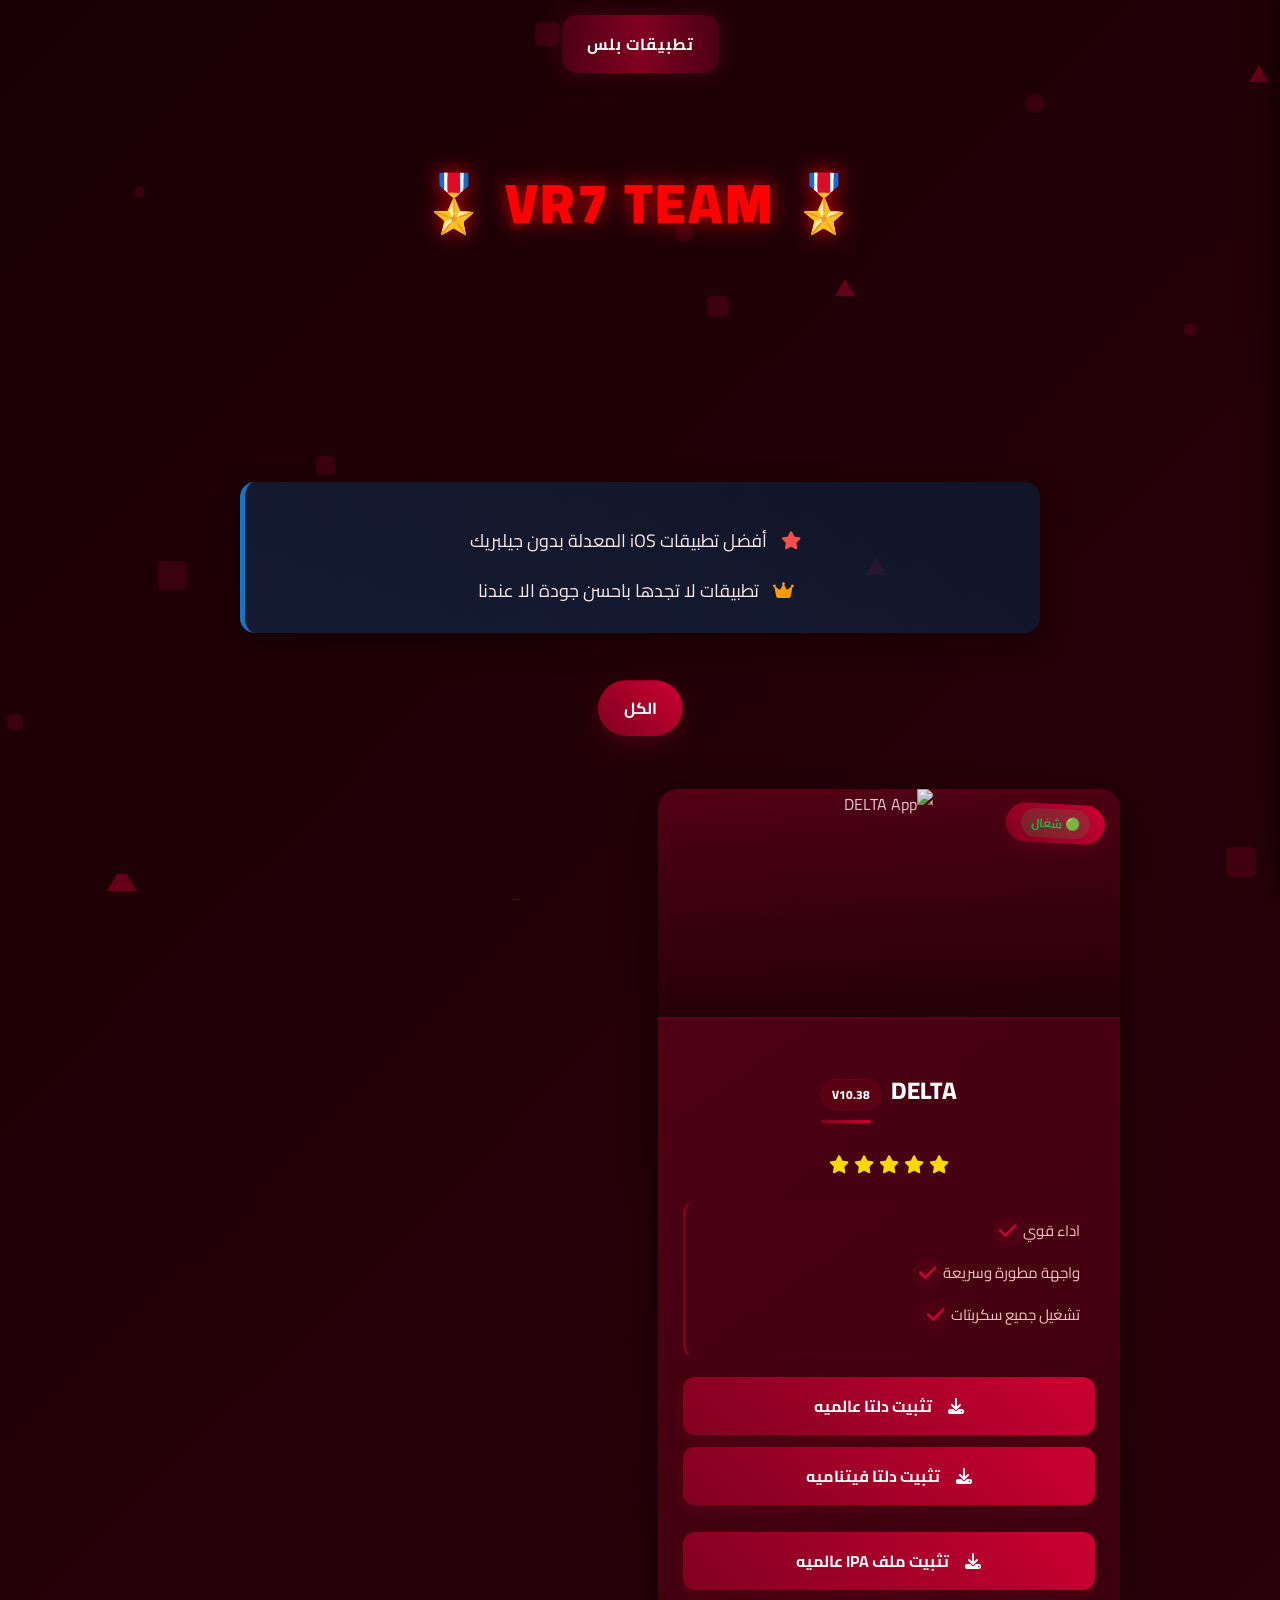
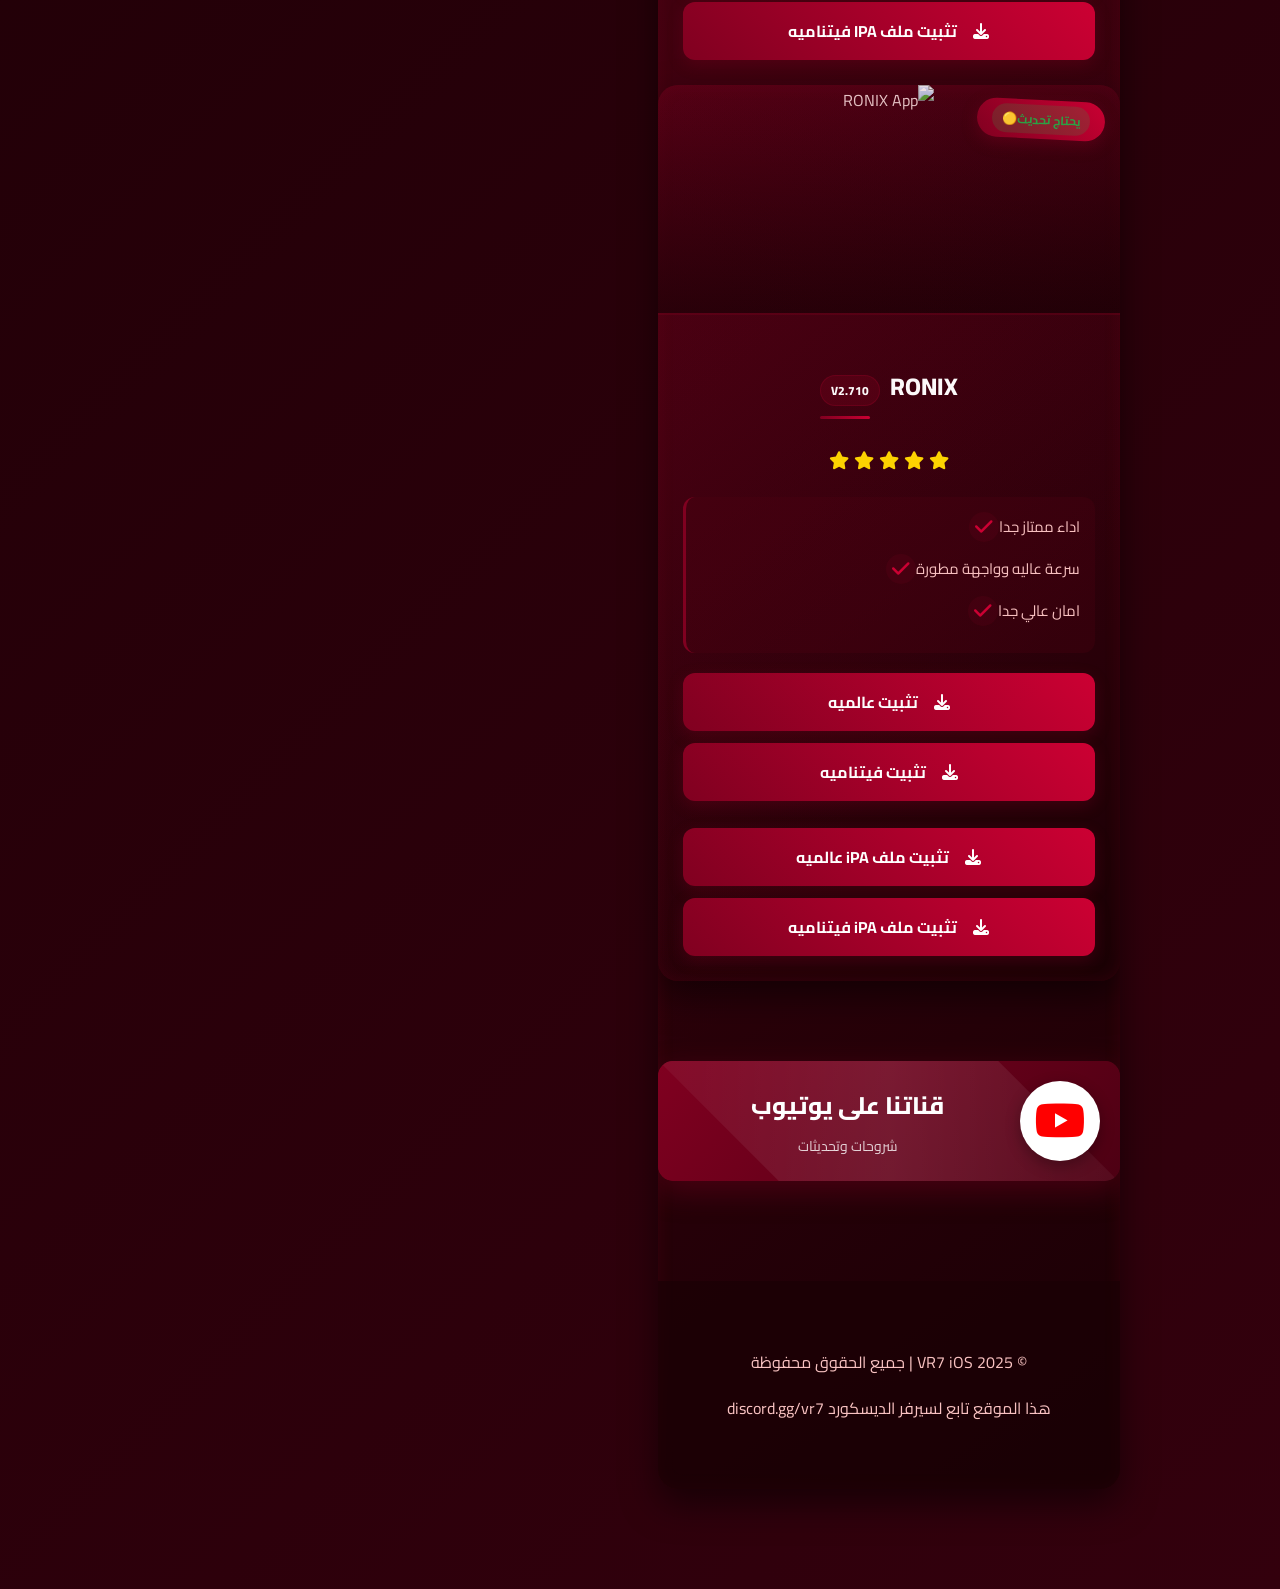
==== commit 76a32eaf: "Add files via upload" ====
--- a/index.html
+++ b/index.html
@@ -9,7 +9,7 @@
     <style>
         .vr7-title {
             text-align: center;
-            font-size: 3rem;
+            font-size: clamp(2rem, 6vw, 4rem);
             font-weight: 900;
             color: #ff0000;
             text-transform: uppercase;
@@ -18,6 +18,20 @@
             animation: titleZoom 1s ease-out, titleFloat 2.5s ease-in-out 1s infinite, titleGlow 2s ease-in-out 1s infinite;
             text-shadow: 0 0 20px rgba(255, 0, 0, 0.8);
             position: relative;
+        }
+        
+        @media screen and (min-width: 1024px) {
+            .vr7-title {
+                font-size: 3.5rem;
+                margin: 30px 0;
+            }
+        }
+        
+        @media screen and (min-width: 1366px) {
+            .vr7-title {
+                font-size: 4rem;
+                margin: 40px 0;
+            }
         }
 
         @keyframes titleZoom {
@@ -57,8 +71,20 @@
             position: relative;
             padding-right: 15px;
             margin-bottom: 10px;
-            font-size: 18px;
+            font-size: clamp(14px, 2.5vw, 18px);
             line-height: 1.8;
+        }
+        
+        @media screen and (min-width: 1024px) {
+            .section-text p {
+                font-size: 18px;
+            }
+        }
+        
+        @media screen and (min-width: 1366px) {
+            .section-text p {
+                font-size: 19px;
+            }
         }
         
         .section-text p:last-child {
--- a/hahnano.css
+++ b/hahnano.css
@@ -218,13 +218,25 @@
 }
 
 .app-title {
-  font-size: 26px;
+  font-size: clamp(20px, 4vw, 28px);
   font-weight: 800;
   margin-bottom: 15px;
   color: white;
   position: relative;
   display: inline-block;
   padding-bottom: 10px;
+}
+
+@media screen and (min-width: 1024px) {
+  .app-title {
+    font-size: 24px;
+  }
+}
+
+@media screen and (min-width: 1366px) {
+  .app-title {
+    font-size: 26px;
+  }
 }
 
 .app-title::after {
@@ -248,19 +260,45 @@
 
 .app-features {
   margin: 25px 0;
-  padding: 15px;
+  padding: clamp(12px, 2vw, 18px);
   background: rgba(77, 0, 19, 0.3);
   border-radius: 12px;
   border-left: 3px solid #800020;
 }
 
+@media screen and (min-width: 1024px) {
+  .app-features {
+    padding: 15px;
+    margin: 20px 0;
+  }
+}
+
+@media screen and (min-width: 1366px) {
+  .app-features {
+    padding: 18px;
+    margin: 25px 0;
+  }
+}
+
 .app-feature {
   display: flex;
   align-items: center;
   margin-bottom: 12px;
   text-align: right;
-  font-size: 15px;
+  font-size: clamp(13px, 2vw, 16px);
   color: #f9c2c2;
+}
+
+@media screen and (min-width: 1024px) {
+  .app-feature {
+    font-size: 15px;
+  }
+}
+
+@media screen and (min-width: 1366px) {
+  .app-feature {
+    font-size: 16px;
+  }
 }
 
 .feature-icon {
@@ -280,14 +318,30 @@
   display: flex;
   gap: 15px;
   margin-top: 15px;
+  flex-wrap: wrap;
+}
+
+@media screen and (min-width: 1024px) {
+  .app-buttons {
+    flex-direction: column;
+    gap: 12px;
+  }
+}
+
+@media screen and (min-width: 1366px) {
+  .app-buttons {
+    flex-direction: column;
+    gap: 10px;
+  }
 }
 
 .app-button {
   flex: 1;
-  padding: 14px 20px;
+  min-width: 150px;
+  padding: clamp(12px, 2vw, 16px) clamp(15px, 3vw, 25px);
   border: none;
   border-radius: 12px;
-  font-size: 16px;
+  font-size: clamp(14px, 2vw, 16px);
   font-weight: 700;
   cursor: pointer;
   transition: all 0.3s ease;
@@ -297,6 +351,22 @@
   align-items: center;
   justify-content: center;
   gap: 8px;
+  white-space: nowrap;
+}
+
+@media screen and (min-width: 1024px) {
+  .app-button {
+    padding: 14px 20px;
+    font-size: 16px;
+    min-width: auto;
+  }
+}
+
+@media screen and (min-width: 1366px) {
+  .app-button {
+    padding: 15px 22px;
+    font-size: 16px;
+  }
 }
 
 .download-btn {
@@ -749,6 +819,144 @@
 }
 
 /* تحسينات عامة للتجاوب مع جميع الأحجام */
+
+/* شاشات الآيباد الكبيرة والشاشات العريضة جداً (1920px وما فوق) */
+@media screen and (min-width: 1920px) {
+  .app-grid {
+    grid-template-columns: repeat(4, 1fr);
+    max-width: 1600px;
+    gap: 50px;
+  }
+  
+  .ios-title {
+    font-size: 80px;
+    margin: 100px 0 60px;
+  }
+  
+  .section-text {
+    max-width: 1000px;
+    font-size: 20px;
+    padding: 30px;
+  }
+  
+  .app-header {
+    height: 280px;
+  }
+  
+  .app-title {
+    font-size: 28px;
+  }
+}
+
+/* شاشات الآيباد Pro والشاشات الكبيرة (1366px - 1919px) */
+@media screen and (min-width: 1366px) and (max-width: 1919px) {
+  .app-grid {
+    grid-template-columns: repeat(3, 1fr);
+    max-width: 1300px;
+    gap: 40px;
+  }
+  
+  .ios-title {
+    font-size: 70px;
+    margin: 80px 0 50px;
+  }
+  
+  .section-text {
+    max-width: 900px;
+    font-size: 19px;
+    padding: 28px;
+  }
+  
+  .app-header {
+    height: 250px;
+  }
+  
+  .app-title {
+    font-size: 26px;
+  }
+  
+  .app-buttons {
+    flex-direction: column;
+  }
+}
+
+/* شاشات الآيباد العادية والشاشات المتوسطة (1024px - 1365px) */
+@media screen and (min-width: 1024px) and (max-width: 1365px) {
+  .app-grid {
+    grid-template-columns: repeat(2, 1fr);
+    max-width: 1000px;
+    gap: 35px;
+  }
+  
+  .ios-title {
+    font-size: 60px;
+    margin: 70px 0 45px;
+  }
+  
+  .section-text {
+    max-width: 800px;
+    font-size: 18px;
+    padding: 25px;
+  }
+  
+  .app-header {
+    height: 230px;
+  }
+  
+  .app-title {
+    font-size: 24px;
+  }
+  
+  .app-buttons {
+    flex-direction: column;
+  }
+  
+  .navbar {
+    padding-top: 15px;
+  }
+  
+  .navbar a {
+    font-size: 16px;
+    padding: 14px 25px;
+  }
+}
+
+/* شاشات الآيباد الصغيرة والتابلت (768px - 1023px) */
+@media screen and (min-width: 768px) and (max-width: 1023px) {
+  .app-grid {
+    grid-template-columns: repeat(2, 1fr);
+    max-width: 900px;
+    gap: 30px;
+  }
+  
+  .ios-title {
+    font-size: 55px;
+    margin: 60px 0 40px;
+  }
+  
+  .section-text {
+    max-width: 750px;
+    font-size: 17px;
+    padding: 22px;
+  }
+  
+  .app-header {
+    height: 210px;
+  }
+  
+  .app-title {
+    font-size: 22px;
+  }
+  
+  .app-buttons {
+    flex-direction: column;
+  }
+  
+  .content {
+    padding: 100px 15px 50px;
+  }
+}
+
 @media screen and (max-width: 1200px) {
   .app-grid {
     grid-template-columns: repeat(auto-fill, minmax(280px, 1fr));
@@ -788,6 +996,7 @@
   .section-text {
     padding: 20px;
     font-size: 16px;
+    max-width: 100%;
   }
   
   .features-title {
@@ -796,7 +1005,9 @@
   }
   
   .app-grid {
-    grid-template-columns: repeat(auto-fill, minmax(250px, 1fr));
+    grid-template-columns: 1fr;
+    gap: 25px;
+    max-width: 100%;
   }
   
   .guide-step {
@@ -806,6 +1017,24 @@
   .guide-step::before {
     width: 30px;
     height: 30px;
+    font-size: 14px;
+  }
+  
+  .app-header {
+    height: 200px;
+  }
+  
+  .app-title {
+    font-size: 20px;
+  }
+  
+  .app-buttons {
+    flex-direction: column;
+    gap: 10px;
+  }
+  
+  .app-button {
+    padding: 12px 15px;
     font-size: 14px;
   }
 }
@@ -853,12 +1082,13 @@
   
   .app-buttons {
     flex-direction: column;
+    gap: 10px;
   }
   
   /* تعديلات للهواتف على البطاقات الجديدة */
   .app-grid {
-    grid-template-columns: repeat(auto-fill, minmax(280px, 1fr));
-    gap: 25px;
+    grid-template-columns: 1fr;
+    gap: 20px;
   }
   
   .app-header {
@@ -873,8 +1103,9 @@
     min-height: auto;
   }
   
-  .app-buttons {
-    flex-direction: column;
+  .app-button {
+    padding: 12px 15px;
+    font-size: 14px;
   }
 }
 
